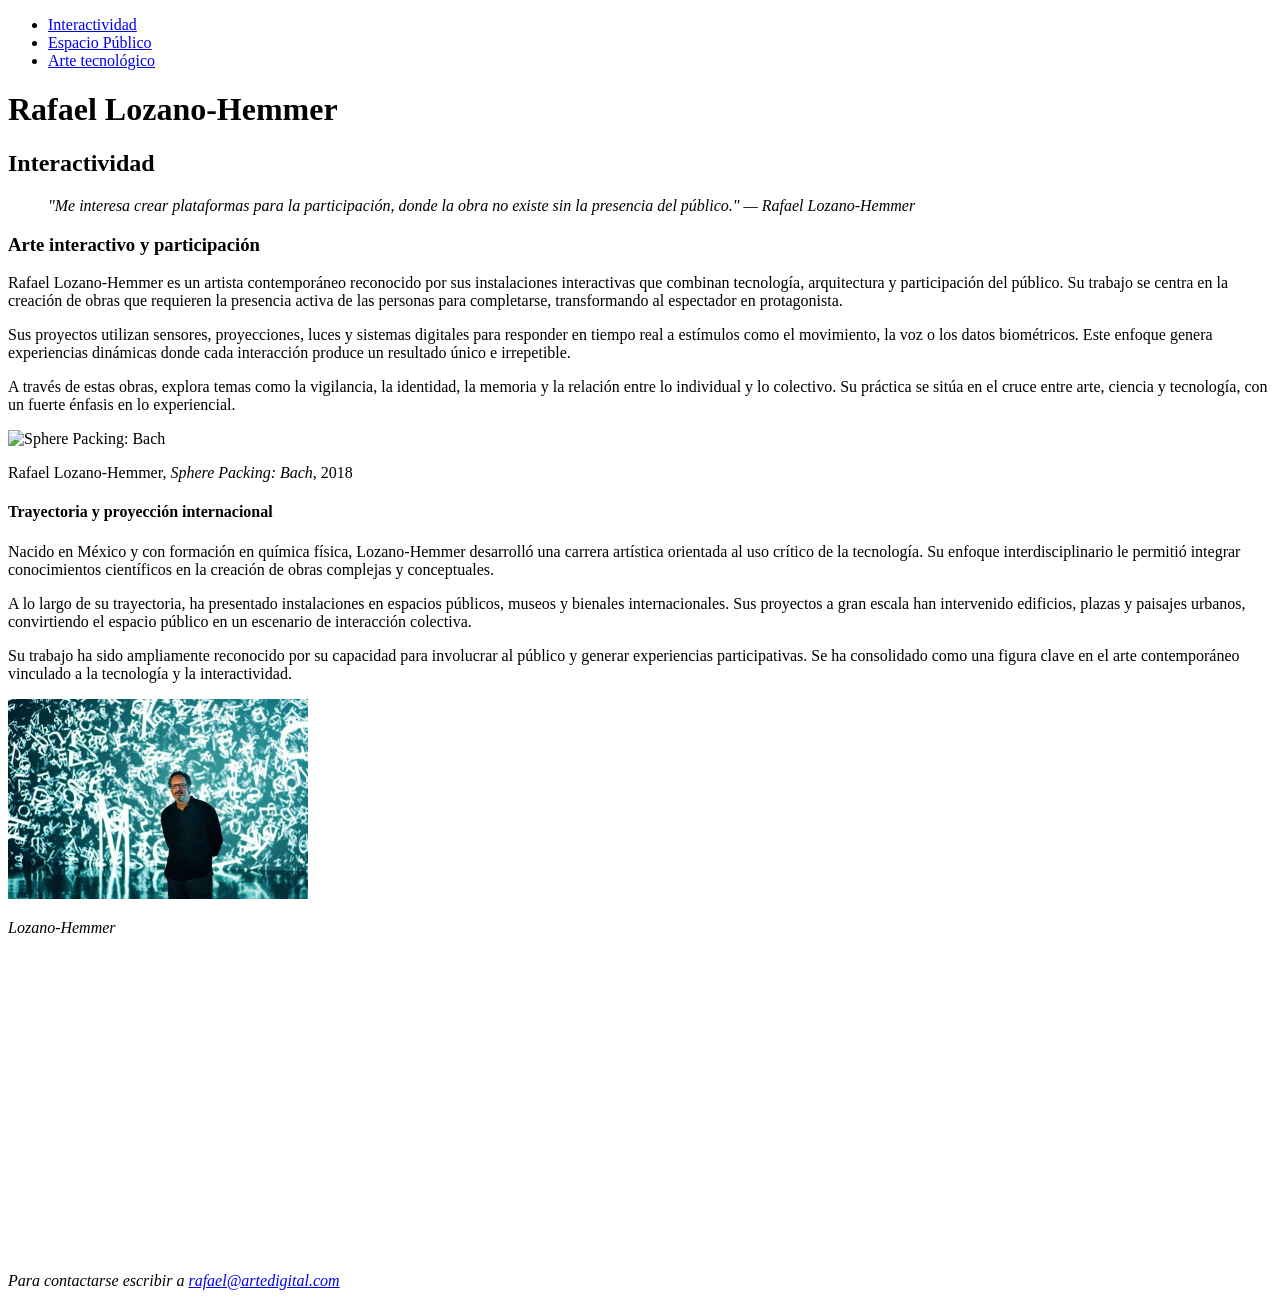
==== index.html @ 05d82a9a "Update index.html" ====
<!DOCTYPE html>
<html lang="es">

<head>
    <meta charset="UTF-8">
    <meta name="viewport" content="width=device-width, initial-scale=1">
    <title>Rafael Lozano-Hemmer</title>
    <link href="https://fonts.googleapis.com/css2?family=Barlow&display=swap" rel="stylesheet">
    <link rel="stylesheet" href="css/estilos.css">
</head>

<body>
    <div id="contenedor"> <!-- ID selector "contenedor" generico para el contenido de la pagina-->

        <!-- ENCABEZADO -->
        <!-- MENU DE NAVEGACIÓN -->
        <header>
            <nav>
                <ul>
                    <li><a href="index.html">Interactividad</a></li>
                    <li><a href="espaciopublico.html">Espacio Público</a></li>
                    <li><a href="artetecnologico.html">Arte tecnológico</a></li>
                </ul>
            </nav>
        </header>

        <h1>Rafael Lozano-Hemmer</h1>
        <h2>Interactividad</h2>
        <blockquote>
            <em>"Me interesa crear plataformas para la participación, donde la obra no existe sin la presencia del público." — Rafael Lozano-Hemmer</em>
        </blockquote>

        <!-- CONTENIDO PRINCIPAL DE LA PAGINA -->
        <main>
            <section>
                <article>
                    <h3>Arte interactivo y participación</h3>
                    <P>Rafael Lozano-Hemmer es un artista contemporáneo reconocido por sus instalaciones interactivas que combinan tecnología, arquitectura y participación del público. Su trabajo se centra en la creación de obras que requieren la presencia activa de las personas para completarse, transformando al espectador en protagonista.</p>
                    <p>Sus proyectos utilizan sensores, proyecciones, luces y sistemas digitales para responder en tiempo real a estímulos como el movimiento, la voz o los datos biométricos. Este enfoque genera experiencias dinámicas donde cada interacción produce un resultado único e irrepetible.</p>
                    <p>A través de estas obras, explora temas como la vigilancia, la identidad, la memoria y la relación entre lo individual y lo colectivo. Su práctica se sitúa en el cruce entre arte, ciencia y tecnología, con un fuerte énfasis en lo experiencial.</P>
                    <img src="IMG/lozano-hemmer-4.jpg" alt="Sphere Packing: Bach" width="200" height="auto">
                    <p>Rafael Lozano-Hemmer, <em>Sphere Packing: Bach</em>, 2018</p>
                    </article>
                <article>
                    <h4>Trayectoria y proyección internacional</h4>
                    <p>Nacido en México y con formación en química física, Lozano-Hemmer desarrolló una carrera artística orientada al uso crítico de la tecnología. Su enfoque interdisciplinario le permitió integrar conocimientos científicos en la creación de obras complejas y conceptuales.</p>
                    <p>A lo largo de su trayectoria, ha presentado instalaciones en espacios públicos, museos y bienales internacionales. Sus proyectos a gran escala han intervenido edificios, plazas y paisajes urbanos, convirtiendo el espacio público en un escenario de interacción colectiva.</p>
                    <p>Su trabajo ha sido ampliamente reconocido por su capacidad para involucrar al público y generar experiencias participativas. Se ha consolidado como una figura clave en el arte contemporáneo vinculado a la tecnología y la interactividad.</p>
                    <img src="img/lozano-hemmer-1.jpg" alt="Lozano-Hemmer" width="300" height="200">
                    <p><em>Lozano-Hemmer</em></p>
                </article>

            </section>

            <iframe width="560" height="315" src="https://www.youtube.com/embed/jTzojcaanDs?si=eZCimW9tTcsFlzyI" title="YouTube video player" frameborder="0" allow="accelerometer; autoplay; clipboard-write; encrypted-media; gyroscope; picture-in-picture; web-share" referrerpolicy="strict-origin-when-cross-origin" allowfullscreen></iframe>
        </main>

        <!-- PIE DE PÁGINA -->
        <footer>
            <address>
                Para contactarse escribir a <a href="mailto:rafael@artedigital.com">rafael@artedigital.com</a>
            </address>
        </footer>

    </div>
</body>

</html>
---- css/estilos.css ----
<!DOCTYPE html>
<html lang="es">

<head>
    <meta charset="UTF-8">
    <meta name="viewport" content="width=device-width, initial-scale=1">
    <title>Espacio Público</title>
    <link href="https://fonts.googleapis.com/css2?family=Barlow&display=swap" rel="stylesheet">
    <link rel="stylesheet" href="css/estilos.css">
</head>

<body>
    <div id="contenedor"> <!-- ID selector "contenedor" generico para el contenido de la pagina-->

        <header>
            <nav>
                <ul>
                    <li><a href="index.html">Interactividad</a></li>
                    <li><a href="espaciopublico.html">Espacio Público</a></li>
                    <li><a href="artetecnologico.html">Arte tecnológico</a></li>
                </ul>
            </nav>
        </header>

        <h1>Rafael Lozano-Hemmer</h1>
        <h2>Espacio Público</h2>
        <blockquote>
            <em>"Me interesa crear plataformas para la participación, donde la obra no existe sin la presencia del público." — Rafael Lozano-Hemmer</em>
        </blockquote>

        <main>
            <section id="section-unico">

                <div>
                    <article>
                        <h3><strong>Espacio público y experiencia colectiva<strong></h3>
                        <P>Muchas de sus instalaciones se desarrollan en espacios urbanos, lo que permite ampliar el alcance del arte más allá de los ámbitos tradicionales. Estas intervenciones transforman el paisaje cotidiano en un entorno de experimentación.</p>
                        <p>El carácter colectivo de estas obras genera experiencias compartidas entre desconocidos, promoviendo nuevas formas de interacción social. El espacio público se convierte así en un lugar de encuentro donde arte, tecnología y comunidad se entrelazan.</p>
                        <img src="img/lozano-hemmer-2.jpg" alt="Pulse Topology(2019)" width="70" height="250">
                        <p><em>Pulse Topology(2019)</em></p>
                    </article>
                </div>

                <aside id="aside-principal">
                    <h4>Obras y conceptos clave</h4>
                    <ul id="ul-unico">
                        <li>Pulse Room</li>
                        <li>Vectorial Elevation</li>
                        <li>33 Questions per Minute</li>
                        <li>Body Movies</li>
                        <li>Interactividad</li>
                        <li>Arte en espacio público</li>
                    </ul>
                </aside>
</section>
                <section>
                    <div>
                    <H5><strong>El espectador como protagonista<strong></H5>
                    <P>En la obra de Rafael Lozano-Hemmer, el espectador ocupa un rol central. Las piezas están diseñadas para activarse únicamente a través de la participación, lo que transforma la experiencia artística en un proceso compartido.</p>
                    <p>Esta participación redefine la relación tradicional entre obra y público. La interacción no es un complemento, sino el núcleo de la propuesta, generando una conexión directa entre el cuerpo, la tecnología y el entorno.</p>
                </div>
                </section>

        </main>
       <!-- PIE DE PÁGINA -->
        <footer>
            <address>
                Para contactarse escribir a <a href="mailto:rafael@artedigital.com">rafael@artedigital.com</a>
            </address>
        </footer>

    </div>
</body>

</html>
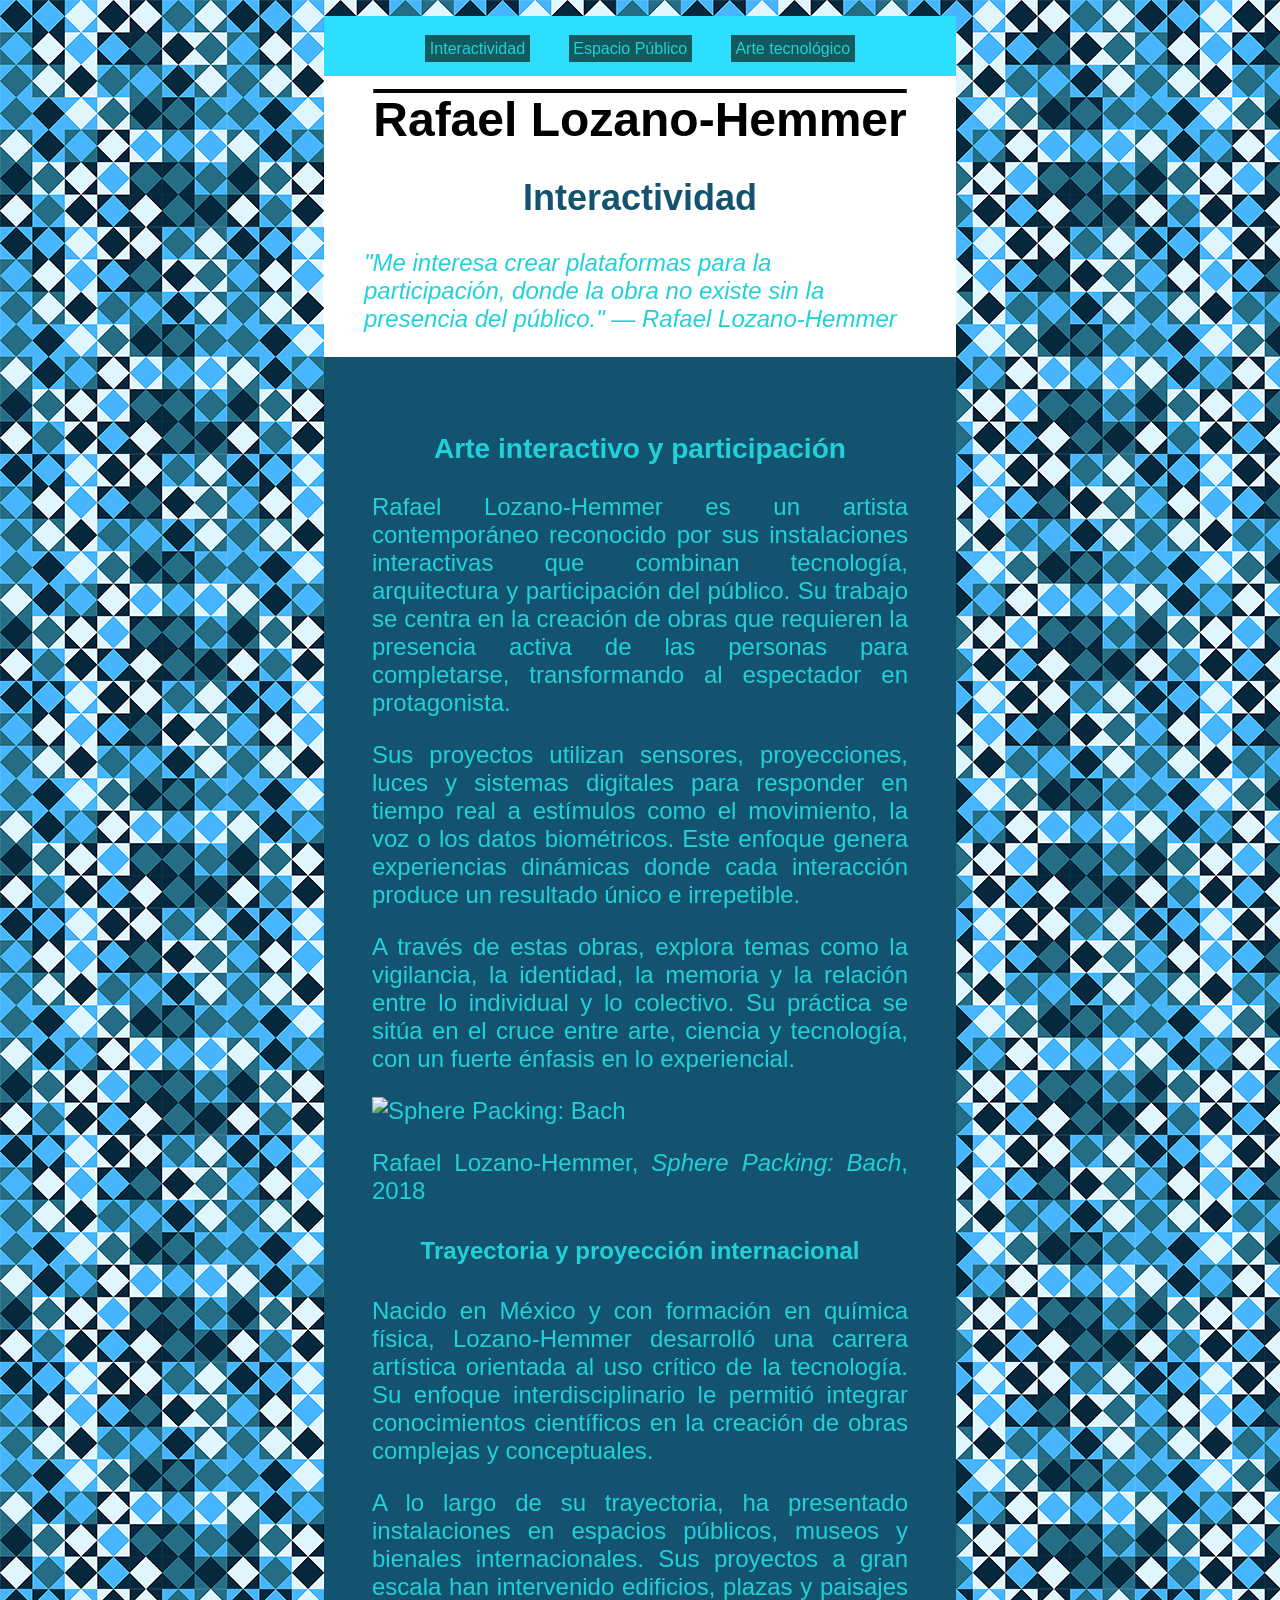
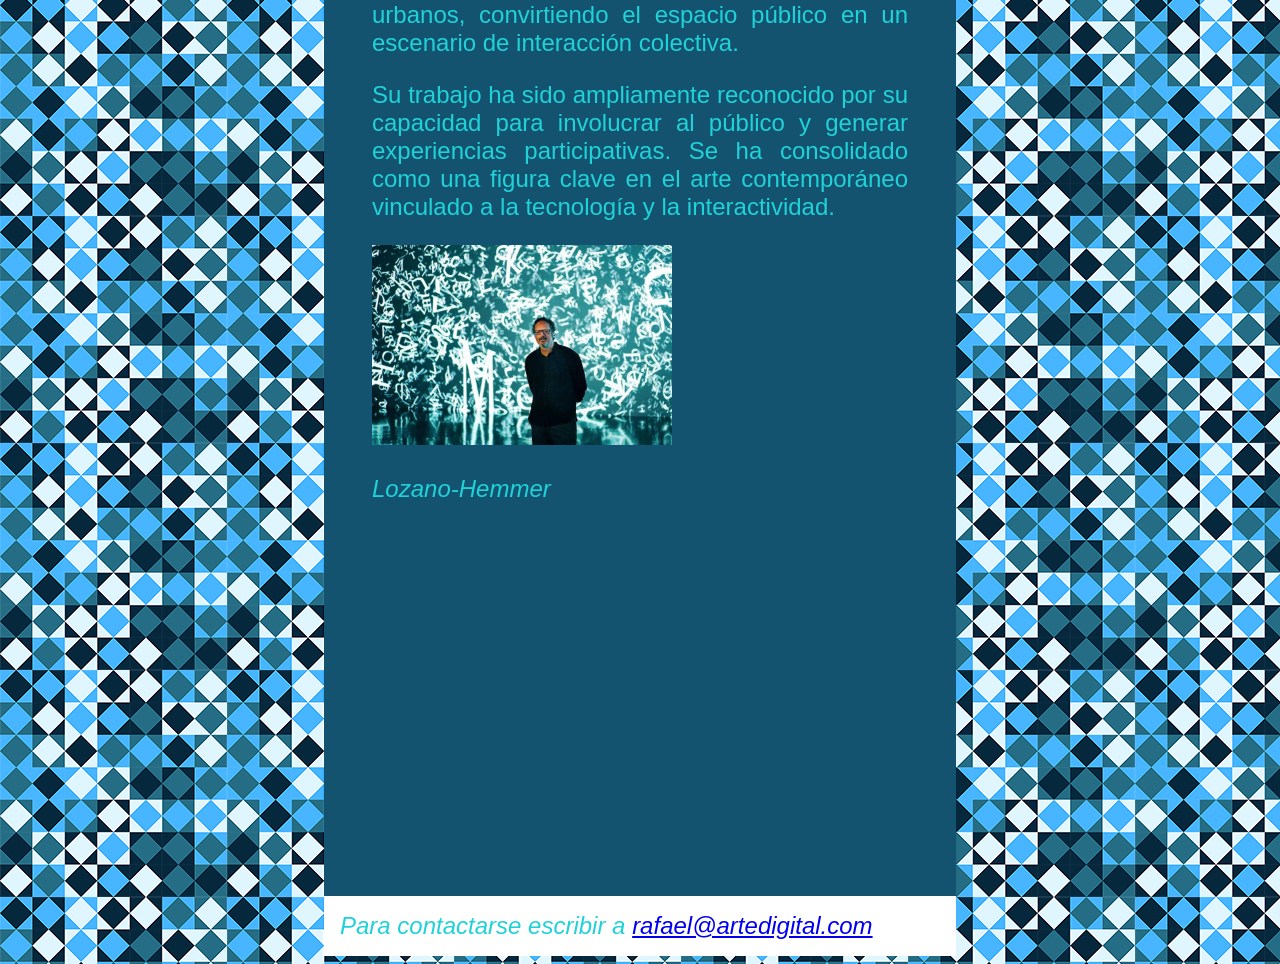
==== commit 2c2b8c73: "Update index.html" ====
--- a/index.html
+++ b/index.html
@@ -6,7 +6,7 @@
     <meta name="viewport" content="width=device-width, initial-scale=1">
     <title>Rafael Lozano-Hemmer</title>
     <link href="https://fonts.googleapis.com/css2?family=Barlow&display=swap" rel="stylesheet">
-    <link rel="stylesheet" href="css/estilos.css">
+   <link rel="stylesheet" href="./css/estilos.css">
 </head>
 
 <body>
--- a/css/estilos.css
+++ b/css/estilos.css
@@ -1,75 +1,132 @@
-<!DOCTYPE html>
-<html lang="es">
+* {box-sizing: border-box;}
 
-<head>
-    <meta charset="UTF-8">
-    <meta name="viewport" content="width=device-width, initial-scale=1">
-    <title>Espacio Público</title>
-    <link href="https://fonts.googleapis.com/css2?family=Barlow&display=swap" rel="stylesheet">
-    <link rel="stylesheet" href="css/estilos.css">
-</head>
+/* BODY */
+body {
+    background-image: url("../img/fondo.png");
+    font-family: 'Barlow', sans-serif;
+    font-size: 1.5rem;
+    color: rgb(32, 210, 216);
+}
 
-<body>
-    <div id="contenedor"> <!-- ID selector "contenedor" generico para el contenido de la pagina-->
+/* Aspectos generales de la pagina box */
+#contenedor {
+    width: 50%;
+    max-width: 960px;
+    margin: 0 auto;
+    background-color: rgb(255, 255, 255);
+}
 
-        <header>
-            <nav>
-                <ul>
-                    <li><a href="index.html">Interactividad</a></li>
-                    <li><a href="espaciopublico.html">Espacio Público</a></li>
-                    <li><a href="artetecnologico.html">Arte tecnológico</a></li>
-                </ul>
-            </nav>
-        </header>
+/* Elementos MAIN */
+main {
+    padding: 2em;
+    background-color: rgb(20, 83, 112);
+}
 
-        <h1>Rafael Lozano-Hemmer</h1>
-        <h2>Espacio Público</h2>
-        <blockquote>
-            <em>"Me interesa crear plataformas para la participación, donde la obra no existe sin la presencia del público." — Rafael Lozano-Hemmer</em>
-        </blockquote>
+h1 {
+    text-align: center;
+    text-decoration: overline;
+    color: black;
+    margin: 0;
+    padding: 0;
+}
 
-        <main>
-            <section id="section-unico">
+header blockquote {
+    text-align: center;
+    margin: 0;
+    padding: 0;
+}
 
-                <div>
-                    <article>
-                        <h3><strong>Espacio público y experiencia colectiva<strong></h3>
-                        <P>Muchas de sus instalaciones se desarrollan en espacios urbanos, lo que permite ampliar el alcance del arte más allá de los ámbitos tradicionales. Estas intervenciones transforman el paisaje cotidiano en un entorno de experimentación.</p>
-                        <p>El carácter colectivo de estas obras genera experiencias compartidas entre desconocidos, promoviendo nuevas formas de interacción social. El espacio público se convierte así en un lugar de encuentro donde arte, tecnología y comunidad se entrelazan.</p>
-                        <img src="img/lozano-hemmer-2.jpg" alt="Pulse Topology(2019)" width="70" height="250">
-                        <p><em>Pulse Topology(2019)</em></p>
-                    </article>
-                </div>
+h2 {
+    color: rgb(20, 83, 112);
+}
 
-                <aside id="aside-principal">
-                    <h4>Obras y conceptos clave</h4>
-                    <ul id="ul-unico">
-                        <li>Pulse Room</li>
-                        <li>Vectorial Elevation</li>
-                        <li>33 Questions per Minute</li>
-                        <li>Body Movies</li>
-                        <li>Interactividad</li>
-                        <li>Arte en espacio público</li>
-                    </ul>
-                </aside>
-</section>
-                <section>
-                    <div>
-                    <H5><strong>El espectador como protagonista<strong></H5>
-                    <P>En la obra de Rafael Lozano-Hemmer, el espectador ocupa un rol central. Las piezas están diseñadas para activarse únicamente a través de la participación, lo que transforma la experiencia artística en un proceso compartido.</p>
-                    <p>Esta participación redefine la relación tradicional entre obra y público. La interacción no es un complemento, sino el núcleo de la propuesta, generando una conexión directa entre el cuerpo, la tecnología y el entorno.</p>
-                </div>
-                </section>
+h2, h3, h4, h5 {
+    text-align: center;
+}
 
-        </main>
-       <!-- PIE DE PÁGINA -->
-        <footer>
-            <address>
-                Para contactarse escribir a <a href="mailto:rafael@artedigital.com">rafael@artedigital.com</a>
-            </address>
-        </footer>
+p {
+    text-align: justify;
+    text-decoration: none;
+}
 
-    </div>
-</body>
+/* Elementos MENU DE NAVEGACIÓN */
+nav {
+    text-align: center;
+    background-color: rgb(44, 223, 255);
+}
 
-</html>
+nav ul {
+    margin: 1rem;
+    padding: 1rem;
+    list-style-type: none;
+}
+
+nav li {
+    display: inline-block;
+}
+
+nav a {
+    font-size: 1rem;
+    font-weight: 300;
+    background-color: rgb(19, 89, 94);
+    text-decoration: none;
+    margin: 1rem;
+    padding: 0.3em 0.3rem;
+    border: 1rem;
+}
+
+nav a:link {
+    color: rgb(32, 210, 216);
+}
+
+nav a:hover {
+    color: rgb(0, 22, 221);
+}
+
+nav a:active {
+    color: rgb(0, 0, 0);
+}
+
+#section-unico {
+    display: flex;
+    gap: 2rem;
+    align-items: flex-start;
+}
+
+#aside-principal {
+    flex: 0 0 15rem;
+    background-color: rgb(13, 55, 75);
+    padding: 1rem;
+    border-radius: 0.3rem;
+    order: 2;
+    font-size: 0.8rem;
+    margin-top: 30rem; 
+}
+
+aside#aside-principal h4 {
+    font-size: 1rem;
+    text-align: center;
+}
+
+aside#aside-principal ul#ul-unico {
+    text-align: left;
+}
+/* FOOTER */
+footer {
+    padding: 1rem;
+}
+
+
+/* Imagenes y videos */
+img {
+    display: inline-block;
+    width: auto;
+    margin-left: auto;
+    margin-right: auto;
+}
+
+.video {
+    margin: auto;
+    max-width: 80%;
+    text-align: center;
+}
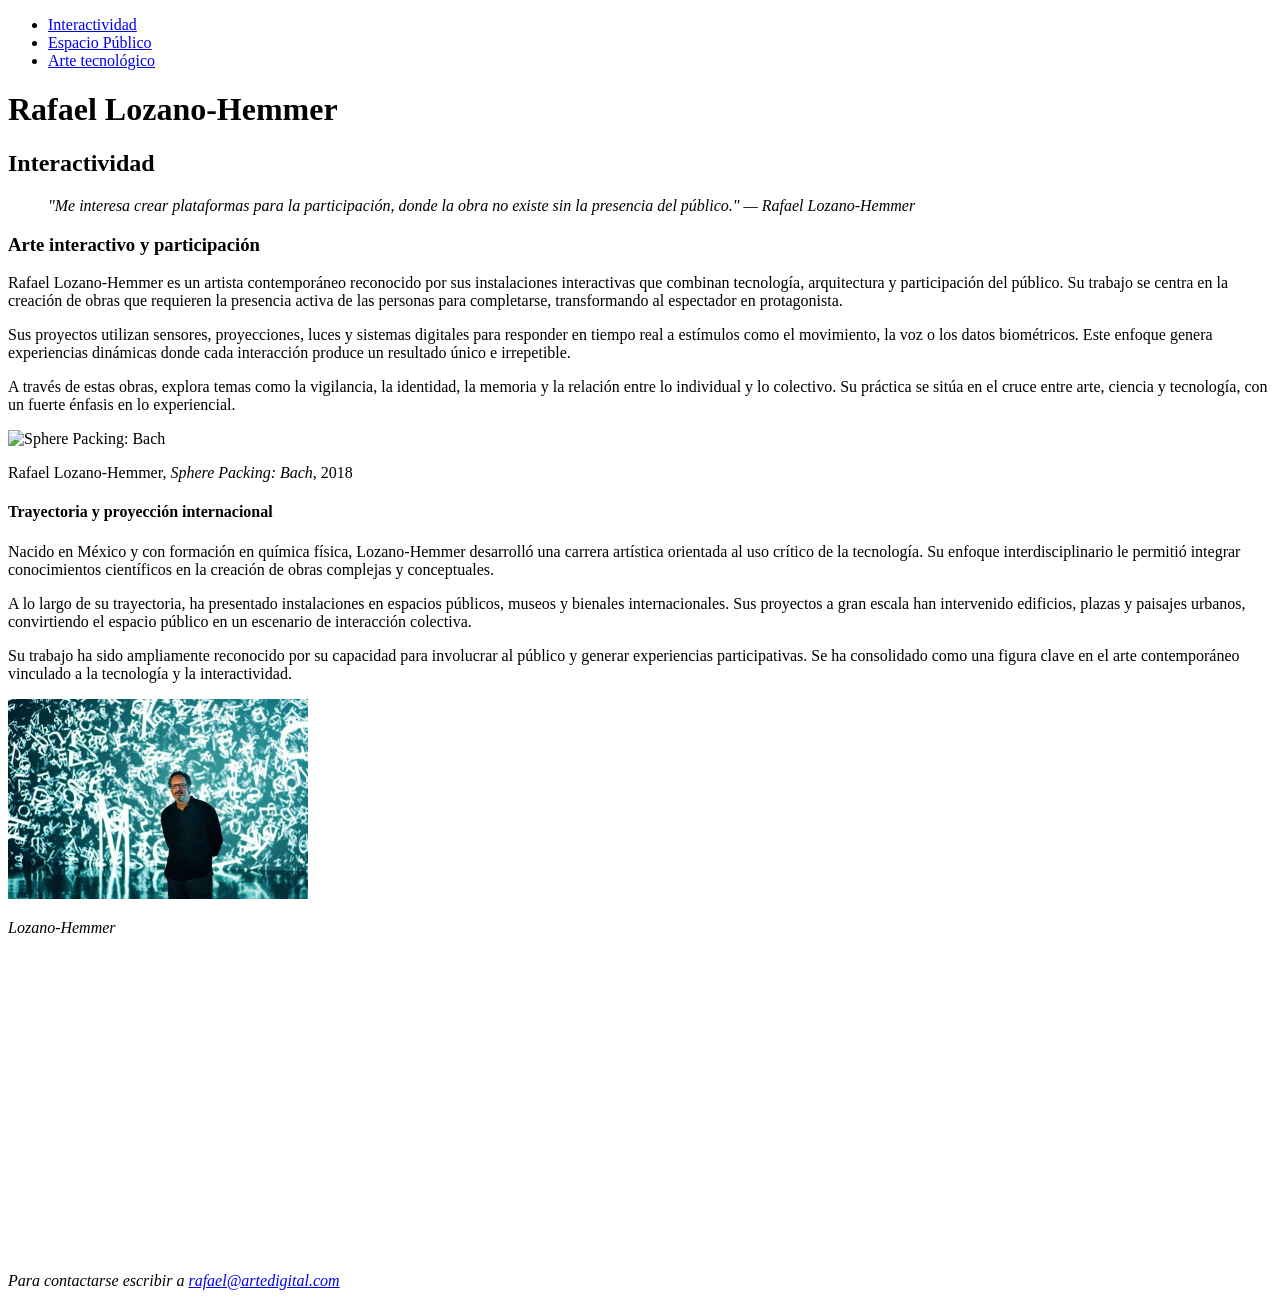
==== commit a6a6574a: "Update index.html" ====
--- a/index.html
+++ b/index.html
@@ -6,7 +6,7 @@
     <meta name="viewport" content="width=device-width, initial-scale=1">
     <title>Rafael Lozano-Hemmer</title>
     <link href="https://fonts.googleapis.com/css2?family=Barlow&display=swap" rel="stylesheet">
-   <link rel="stylesheet" href="./css/estilos.css">
+   <link rel="stylesheet" href="estilos.css">
 </head>
 
 <body>
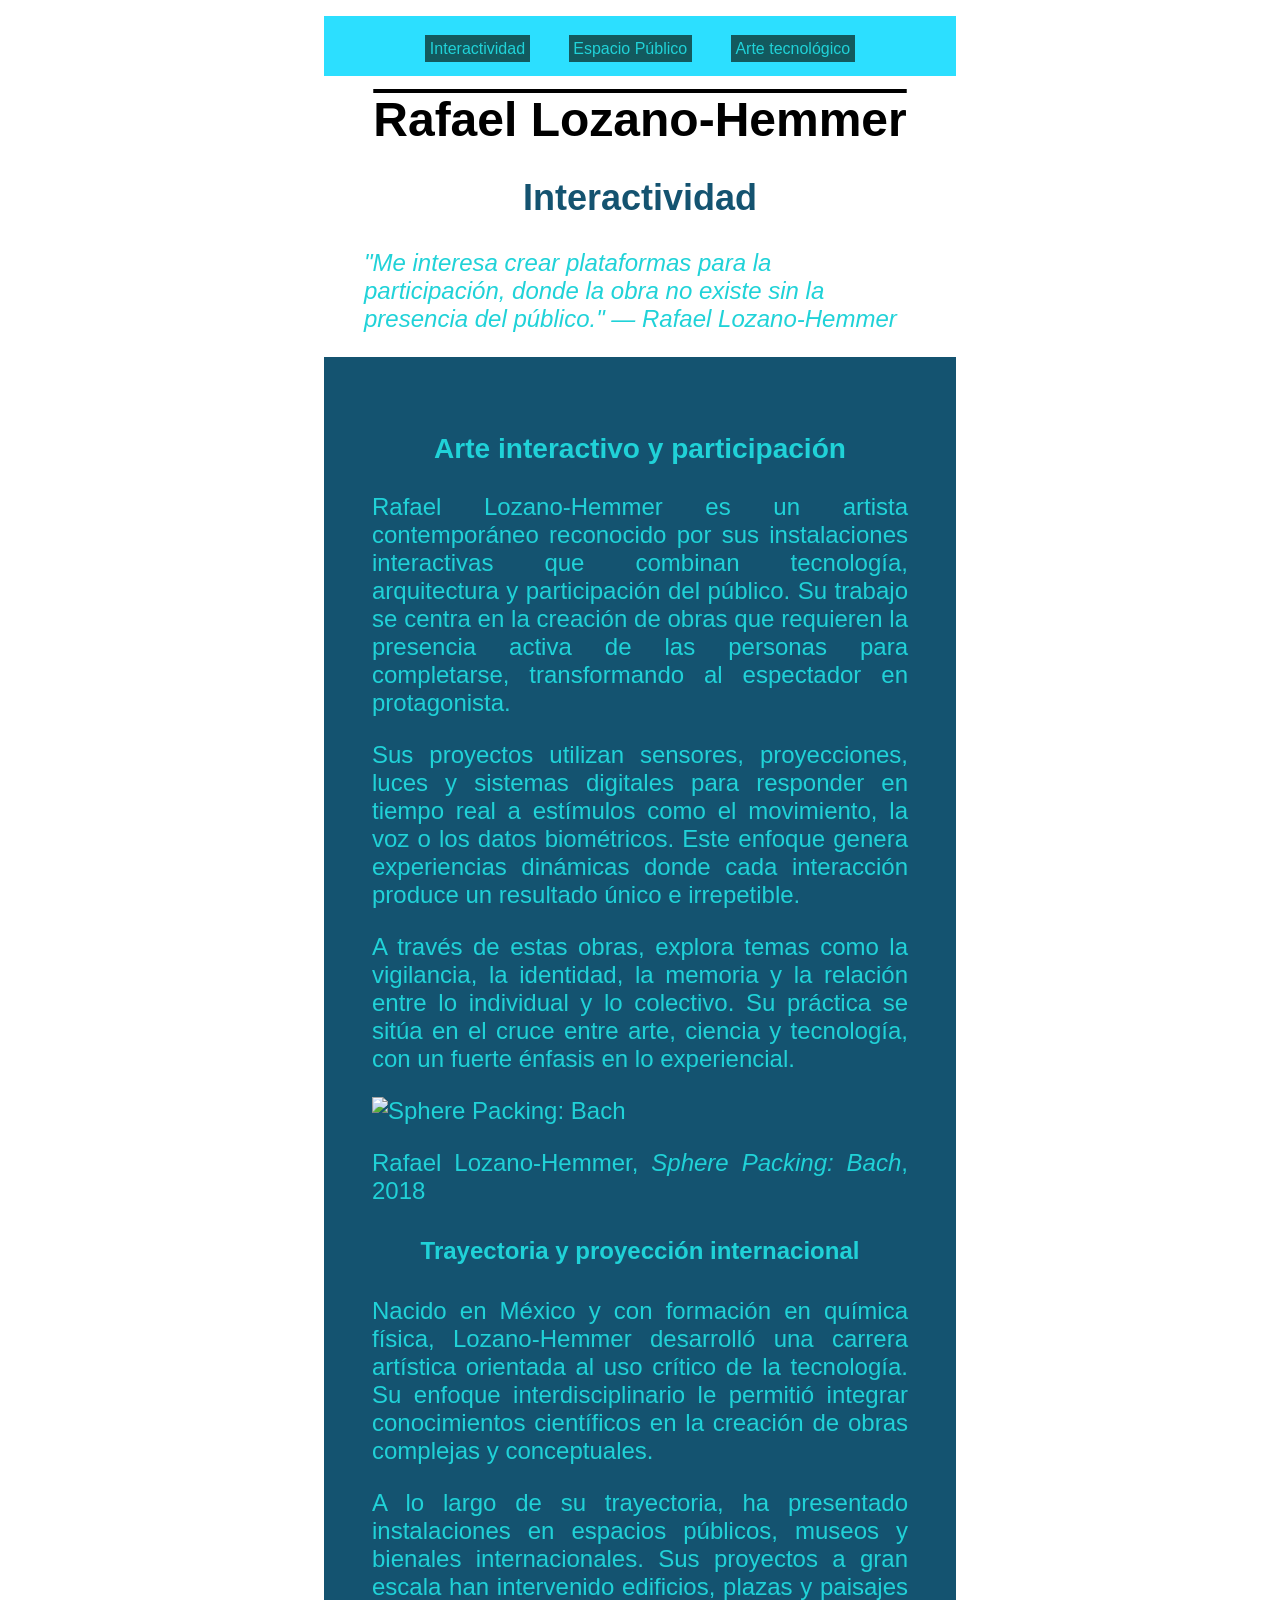
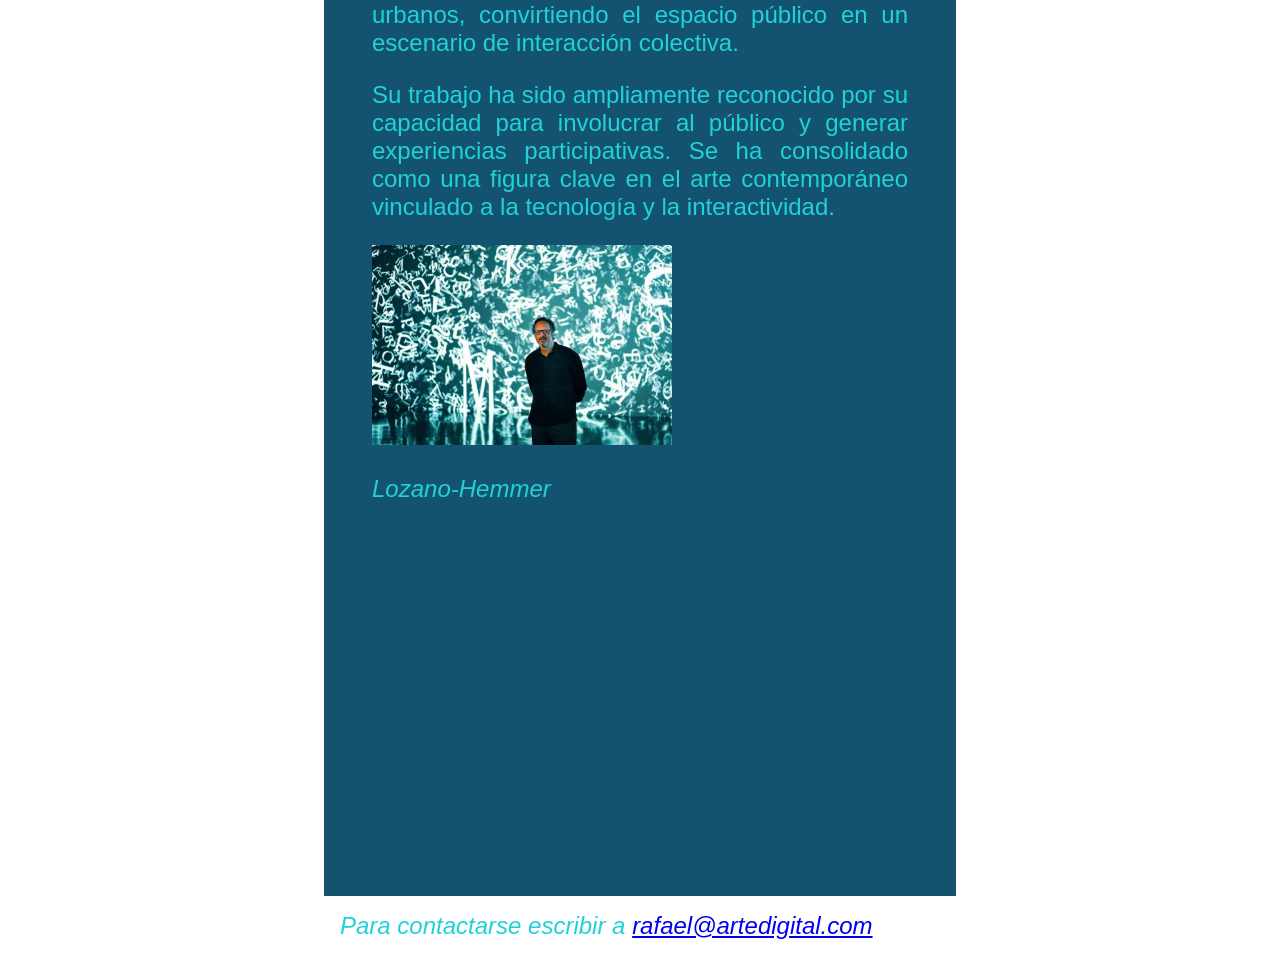
==== commit 9f901abb: "Update index.html" ====
--- a/index.html
+++ b/index.html
@@ -6,7 +6,7 @@
     <meta name="viewport" content="width=device-width, initial-scale=1">
     <title>Rafael Lozano-Hemmer</title>
     <link href="https://fonts.googleapis.com/css2?family=Barlow&display=swap" rel="stylesheet">
-   <link rel="stylesheet" href="estilos.css">
+  <link rel="stylesheet" href="css/estilos.css">
 </head>
 
 <body>
--- a/css/estilos.css
+++ b/css/estilos.css
@@ -0,0 +1,132 @@
+* {box-sizing: border-box;}
+
+/* BODY */
+body {
+   background-image: url("img/fondo.png");
+    font-family: 'Barlow', sans-serif;
+    font-size: 1.5rem;
+    color: rgb(32, 210, 216);
+}
+
+/* Aspectos generales de la pagina box */
+#contenedor {
+    width: 50%;
+    max-width: 960px;
+    margin: 0 auto;
+    background-color: rgb(255, 255, 255);
+}
+
+/* Elementos MAIN */
+main {
+    padding: 2em;
+    background-color: rgb(20, 83, 112);
+}
+
+h1 {
+    text-align: center;
+    text-decoration: overline;
+    color: black;
+    margin: 0;
+    padding: 0;
+}
+
+header blockquote {
+    text-align: center;
+    margin: 0;
+    padding: 0;
+}
+
+h2 {
+    color: rgb(20, 83, 112);
+}
+
+h2, h3, h4, h5 {
+    text-align: center;
+}
+
+p {
+    text-align: justify;
+    text-decoration: none;
+}
+
+/* Elementos MENU DE NAVEGACIÓN */
+nav {
+    text-align: center;
+    background-color: rgb(44, 223, 255);
+}
+
+nav ul {
+    margin: 1rem;
+    padding: 1rem;
+    list-style-type: none;
+}
+
+nav li {
+    display: inline-block;
+}
+
+nav a {
+    font-size: 1rem;
+    font-weight: 300;
+    background-color: rgb(19, 89, 94);
+    text-decoration: none;
+    margin: 1rem;
+    padding: 0.3em 0.3rem;
+    border: 1rem;
+}
+
+nav a:link {
+    color: rgb(32, 210, 216);
+}
+
+nav a:hover {
+    color: rgb(0, 22, 221);
+}
+
+nav a:active {
+    color: rgb(0, 0, 0);
+}
+
+#section-unico {
+    display: flex;
+    gap: 2rem;
+    align-items: flex-start;
+}
+
+#aside-principal {
+    flex: 0 0 15rem;
+    background-color: rgb(13, 55, 75);
+    padding: 1rem;
+    border-radius: 0.3rem;
+    order: 2;
+    font-size: 0.8rem;
+    margin-top: 30rem; 
+}
+
+aside#aside-principal h4 {
+    font-size: 1rem;
+    text-align: center;
+}
+
+aside#aside-principal ul#ul-unico {
+    text-align: left;
+}
+/* FOOTER */
+footer {
+    padding: 1rem;
+}
+
+
+/* Imagenes y videos */
+img {
+    display: inline-block;
+    width: auto;
+    margin-left: auto;
+    margin-right: auto;
+}
+
+.video {
+    margin: auto;
+    max-width: 80%;
+    text-align: center;
+}
